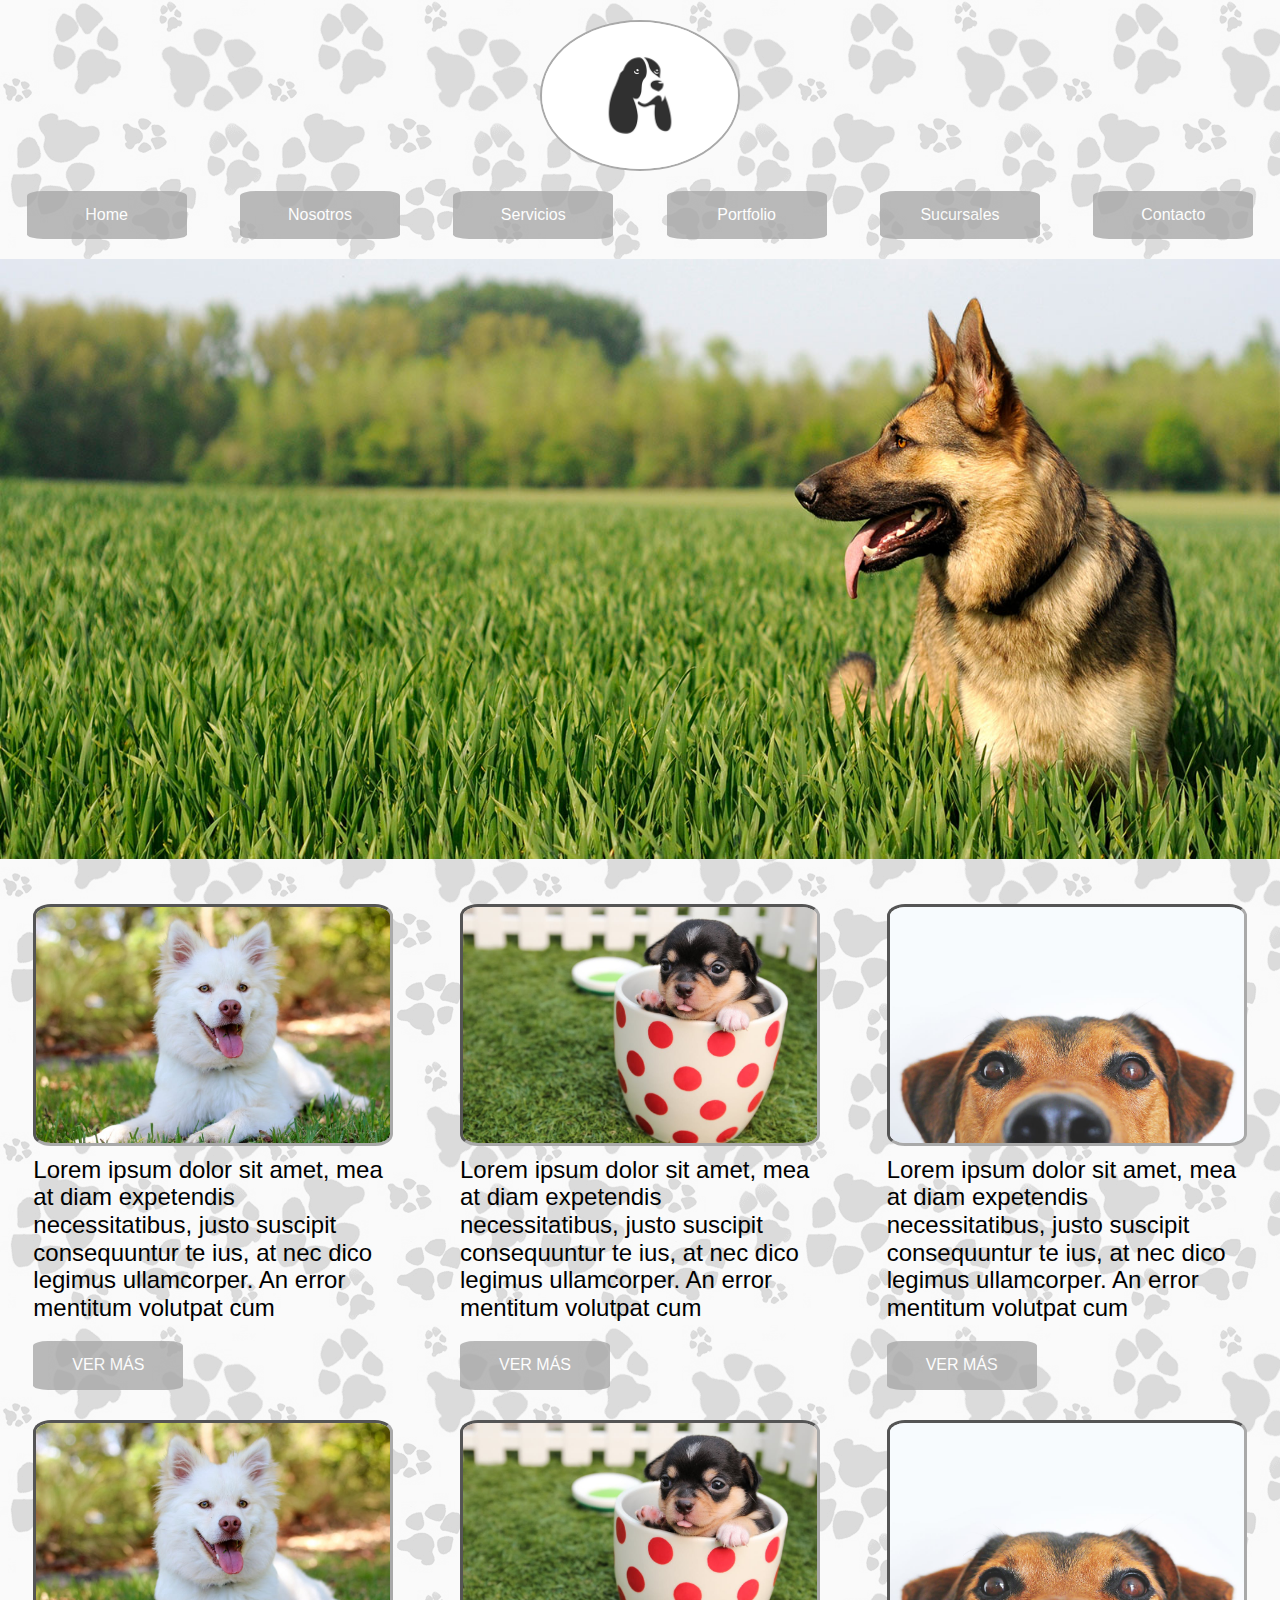
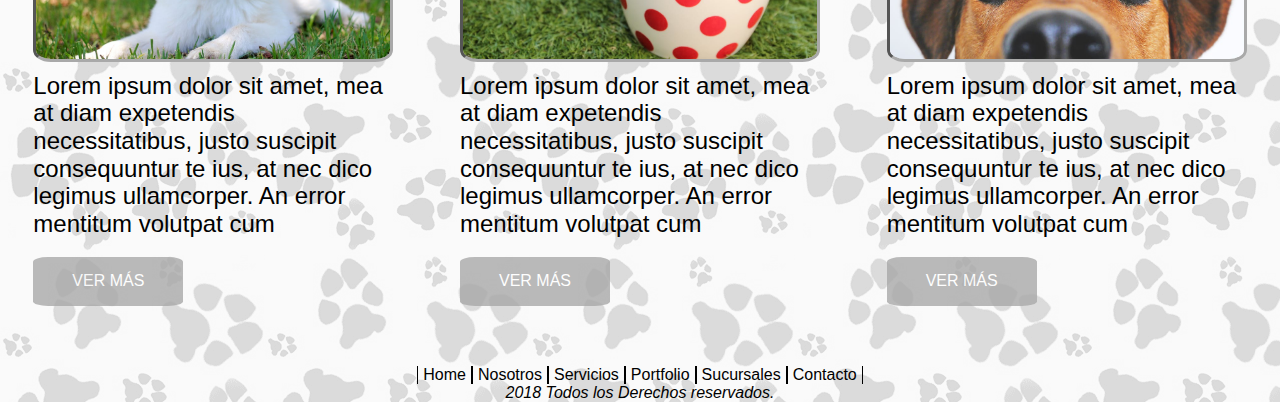
==== index.html @ 11d56989 "Push original del prototipo del trabajo" ====
<!DOCTYPE html>
<html>
    <head>
        <meta charset="utf-8">
        <title>DOGGOS</title>
        <meta name="viewport" content="width=device-width, initial-scale=1.0">
        <link href="css/reset.css" rel="stylesheet">
        <link href="css/normalize.css" rel="stylesheet">
        <link href="css/master.css" rel="stylesheet">

    </head>
    <body>
        <div class="flex-container">
            <header class="main-header">
                <img class="logo" src="img/logo.png">
                <nav class="main-nav">
                    <a href="#">Home</a>
                    <a href="#">Nosotros</a>
                    <a href="#">Servicios</a>
                    <a href="#">Portfolio</a>
                    <a href="#">Sucursales</a>
                    <a href="#">Contacto</a>
                </nav>
                <section class="banner">
                    <img src="img/banner.jpg">
                </section>
            </header>
            <main>
                <section class="vip-doggos">
                    <article class="doggo">
                        <img class="doggo-pic" src="img/dog1.jpeg">
                        <p>Lorem ipsum dolor sit amet, mea at diam expetendis necessitatibus, 
                        justo suscipit consequuntur te ius, at nec dico legimus ullamcorper. 
                        An error mentitum volutpat cum</p>
                        <a href="#">VER MÁS</a>
                    </article>
                    <article class="doggo">
                            <img class="doggo-pic" src="img/dog2.jpeg">
                            <p>Lorem ipsum dolor sit amet, mea at diam expetendis necessitatibus, 
                            justo suscipit consequuntur te ius, at nec dico legimus ullamcorper. 
                            An error mentitum volutpat cum</p>
                            <a href="#">VER MÁS</a>
                    </article>
                    <article class="doggo">
                            <img class="doggo-pic" src="img/dog3.jpeg">
                            <p>Lorem ipsum dolor sit amet, mea at diam expetendis necessitatibus, 
                            justo suscipit consequuntur te ius, at nec dico legimus ullamcorper. 
                            An error mentitum volutpat cum</p>
                            <a href="#">VER MÁS</a>
                    </article>
                    <article class="doggo">
                        <img class="doggo-pic" src="img/dog1.jpeg">
                        <p>Lorem ipsum dolor sit amet, mea at diam expetendis necessitatibus, 
                        justo suscipit consequuntur te ius, at nec dico legimus ullamcorper. 
                        An error mentitum volutpat cum</p>
                        <a href="#">VER MÁS</a>
                    </article>
                    <article class="doggo">
                            <img class="doggo-pic" src="img/dog2.jpeg">
                            <p>Lorem ipsum dolor sit amet, mea at diam expetendis necessitatibus, 
                            justo suscipit consequuntur te ius, at nec dico legimus ullamcorper. 
                            An error mentitum volutpat cum</p>
                            <a href="#">VER MÁS</a>
                    </article>
                    <article class="doggo">
                            <img class="doggo-pic" src="img/dog3.jpeg">
                            <p>Lorem ipsum dolor sit amet, mea at diam expetendis necessitatibus, 
                            justo suscipit consequuntur te ius, at nec dico legimus ullamcorper. 
                            An error mentitum volutpat cum</p>
                            <a href="#">VER MÁS</a>
                    </article>
                </section>
            </main>
        <footer>
            <nav class="footer-nav">
                <a href="#">Home</a>
                <a href="#">Nosotros</a>
                <a href="#">Servicios</a>
                <a href="#">Portfolio</a>
                <a href="#">Sucursales</a>
                <a href="#">Contacto</a>
            </nav>
            <i>2018 Todos los Derechos reservados.</i>
        </footer>
        </div>
    </body>
</html>
---- css/master.css ----
* {
    box-sizing: border-box;
}

body {
    background-image: url(../img/bg.gif);
    font-family: sans-serif;

}

.flex-container {
    display: flex;
    flex-direction: column;
    align-items: center;
    
    


}

.main-header {
    margin: 20px 0px 10px 0px;
    display: flex;
    flex-direction: column;
    align-items: center;
    /*width: 1600px;*/
}

.logo {
    border: 2px solid darkgray;
    width: 200px;
    border-radius: 60%;
    margin-bottom: 10px; 
}

.main-nav {
    width: 100%;
    display: flex;
    justify-content: space-around;
    margin: 10px 0px 10px 0px;
}

.main-nav a{
    text-align: center;
    width: 12.5%;
    padding: 15px 0px 15px 0px;
    text-decoration: none;
    border-radius: 10%;
    color: white;
    background-color: darkgray;
    opacity: 0.8; 

}

.main-nav a:hover {
    opacity: 1;

}

.banner{
    margin: 10px 0px 10px 0px;
}

.vip-doggos {
    display: flex;
    flex-direction: row;
    flex-wrap: wrap;
    justify-content: space-around;
    max-width: 1600px;
}

main {
    margin: 10px 0px 10px 0px;
}

.doggo {
    max-width: 28.125%;
    margin: 10px 0px 10px 0px;
    display: flex;
    flex-direction: column;
    justify-content: space-between;
}
.doggo-pic {
    max-width: 100%;
    border-radius: 5%;
    border: 3px darkgray;
    border-style: inset;
}

p {
    margin: 10px 0px 10px 0px;
    font-size: 1.5em;
}

.doggo a{
    text-align: center;
    display: box;
    width: 150px;
    padding: 15px 0px 15px 0px;
    text-decoration: none;
    border-radius: 10%;
    color: white;
    background-color: darkgray;
    opacity: 0.8; 
    margin: 10px 0px 10px 0px;
}

.doggo a:hover{
    opacity: 1;
}

.footer-nav {
    margin-top: 30px;
    display: flex;
    flex-direction: row;
}

footer {
    display: flex;
    flex-direction: column;
    
    justify-content: flex-start;
}

.footer-nav a{
    text-decoration: none;
    text-align: center;
    border-left: 1px solid black;
    border-right: 1px solid black;
    color: black;
    padding: 0px 5px 0px 5px;
}

i {
    text-align: center;
}

@media (max-width: 767.98px) {
    .main-nav a{
        width: 96px;
        font-size: 1em;
    }
    .doggo{
        max-width: 40%;
    }

    .doggo a{
        width: 50%;
    }
}

@media (max-width: 575.98px) {
    
    .main-nav{
        flex-direction: column;
    }
    
    .main-nav a{
        border-radius: 0%;
        width: 100%;
        border-bottom: 1px solid white;
    }
}

@media (max-width: 424.98px) {
    .main-header{
        width: 100%;
    }

    .vip-doggos{
        display: flex;
        flex-direction: column;
        align-content: center;
    }

    .doggo a{
        align-self: center;
    }

    .banner{
        display: none;
    }
    
    .doggo{
        max-width: 90%;
        align-self: center;
     
    }

    p {
        padding-left: 10px;
        padding-right: 10px;
    }

    .logo {
        width: 150px;
    }

    .footer-nav{
        flex-direction: column;
    }

    .footer-nav a{
        border: none;

    }
}
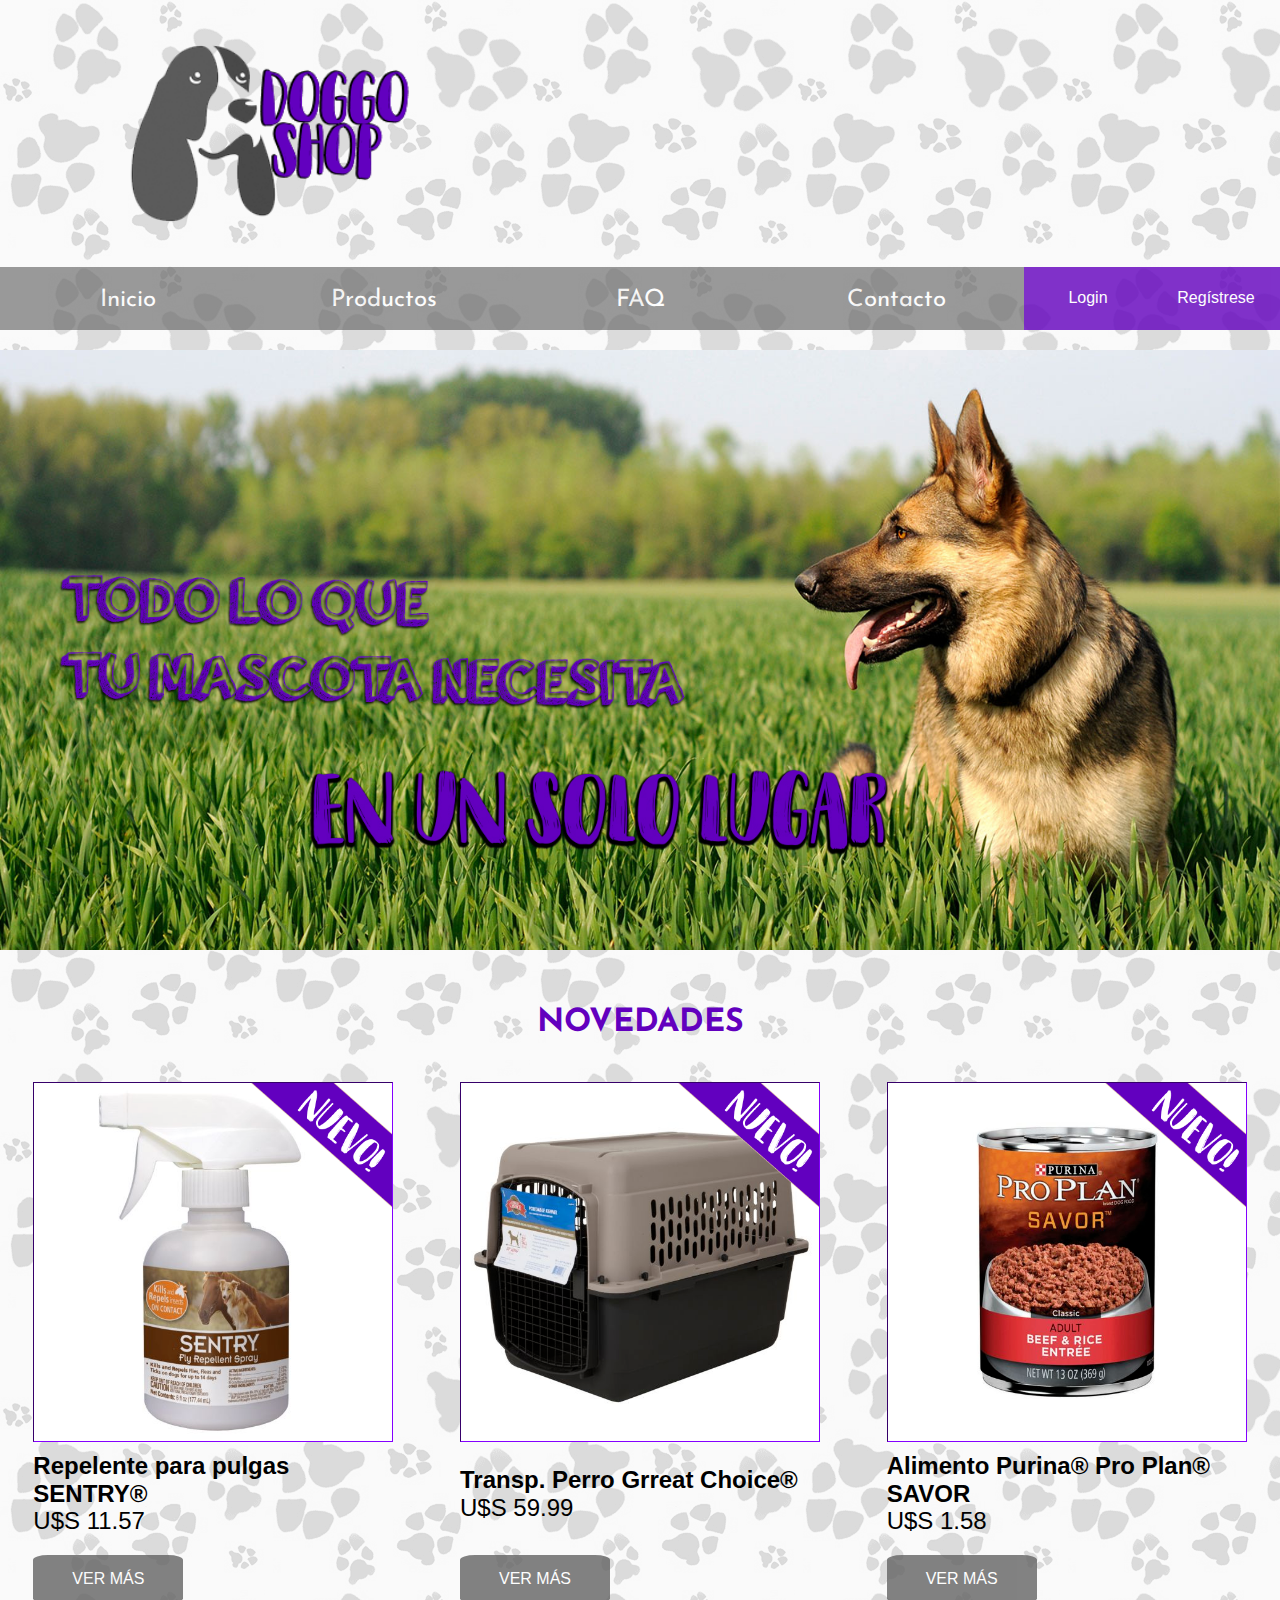
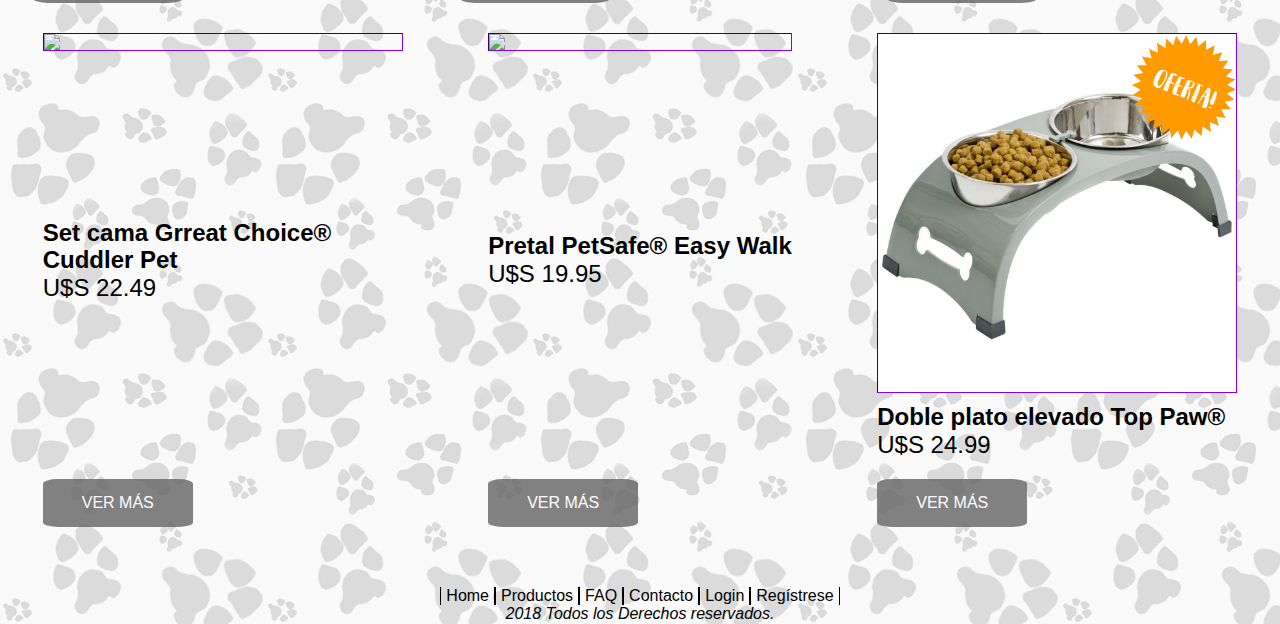
==== commit e482fa5c: "Sprint 1" ====
--- a/index.html
+++ b/index.html
@@ -2,83 +2,83 @@
 <html>
     <head>
         <meta charset="utf-8">
-        <title>DOGGOS</title>
+        <title>DOGGO SHOP</title>
         <meta name="viewport" content="width=device-width, initial-scale=1.0">
         <link href="css/reset.css" rel="stylesheet">
         <link href="css/normalize.css" rel="stylesheet">
         <link href="css/master.css" rel="stylesheet">
+        <link href="https://fonts.googleapis.com/css?family=Josefin+Sans|Varela+Round" rel="stylesheet">
 
     </head>
     <body>
         <div class="flex-container">
             <header class="main-header">
-                <img class="logo" src="img/logo.png">
+                <img class="logo" src="img/logo2.png">
+                <div class="navs">
+                 
                 <nav class="main-nav">
-                    <a href="#">Home</a>
-                    <a href="#">Nosotros</a>
-                    <a href="#">Servicios</a>
-                    <a href="#">Portfolio</a>
-                    <a href="#">Sucursales</a>
+                    <a href="index.html">Inicio</a>
+                    <a href="#">Productos</a>
+                    <a href="frecuentes.html">FAQ</a>
                     <a href="#">Contacto</a>
+                    <!-- <div class="user">
+                        <a href="login.html">Login</a>
+                        <a href="form.html">Regístrese</a>
+                    </div> -->
                 </nav>
+                <div class="user">
+                        <a href="login.html">Login</a>
+                        <a href="form.html">Regístrese</a>
+                    </div>
+                </div>
                 <section class="banner">
-                    <img src="img/banner.jpg">
+                    <img src="img/banneredit.jpg">
                 </section>
             </header>
             <main>
+                <h1 class="novedades">NOVEDADES</h1>
                 <section class="vip-doggos">
+                    
                     <article class="doggo">
-                        <img class="doggo-pic" src="img/dog1.jpeg">
-                        <p>Lorem ipsum dolor sit amet, mea at diam expetendis necessitatibus, 
-                        justo suscipit consequuntur te ius, at nec dico legimus ullamcorper. 
-                        An error mentitum volutpat cum</p>
+                        <img class="doggo-pic" src="img/product1c.png">
+                        <p><strong>Repelente para pulgas SENTRY®</strong><br>U$S 11.57</p>
                         <a href="#">VER MÁS</a>
                     </article>
                     <article class="doggo">
-                            <img class="doggo-pic" src="img/dog2.jpeg">
-                            <p>Lorem ipsum dolor sit amet, mea at diam expetendis necessitatibus, 
-                            justo suscipit consequuntur te ius, at nec dico legimus ullamcorper. 
-                            An error mentitum volutpat cum</p>
+                        <img class="doggo-pic" src="img/product2c.png">
+                        <p><strong>Transp. Perro Grreat Choice®</strong><br>U$S 59.99</p>
+                        <a href="#">VER MÁS</a>
+                    </article>
+                    <article class="doggo">
+                            <img class="doggo-pic" src="img/product3c.png">
+                            <p><strong>Alimento Purina® Pro Plan® SAVOR</strong><br>U$S 1.58</p>
                             <a href="#">VER MÁS</a>
                     </article>
                     <article class="doggo">
-                            <img class="doggo-pic" src="img/dog3.jpeg">
-                            <p>Lorem ipsum dolor sit amet, mea at diam expetendis necessitatibus, 
-                            justo suscipit consequuntur te ius, at nec dico legimus ullamcorper. 
-                            An error mentitum volutpat cum</p>
+                        <img class="doggo-pic" src="img/product4c.png">
+                        <p><strong>Set cama Grreat Choice® Cuddler Pet </strong><br>U$S 22.49</p>
+                        <a href="#">VER MÁS</a>
+                    </article>
+                    <article class="doggo">
+                            <img class="doggo-pic" src="img/product5c.png">
+                            <p><strong>Pretal PetSafe® Easy Walk</strong><br>U$S 19.95</p>
                             <a href="#">VER MÁS</a>
                     </article>
                     <article class="doggo">
-                        <img class="doggo-pic" src="img/dog1.jpeg">
-                        <p>Lorem ipsum dolor sit amet, mea at diam expetendis necessitatibus, 
-                        justo suscipit consequuntur te ius, at nec dico legimus ullamcorper. 
-                        An error mentitum volutpat cum</p>
-                        <a href="#">VER MÁS</a>
-                    </article>
-                    <article class="doggo">
-                            <img class="doggo-pic" src="img/dog2.jpeg">
-                            <p>Lorem ipsum dolor sit amet, mea at diam expetendis necessitatibus, 
-                            justo suscipit consequuntur te ius, at nec dico legimus ullamcorper. 
-                            An error mentitum volutpat cum</p>
-                            <a href="#">VER MÁS</a>
-                    </article>
-                    <article class="doggo">
-                            <img class="doggo-pic" src="img/dog3.jpeg">
-                            <p>Lorem ipsum dolor sit amet, mea at diam expetendis necessitatibus, 
-                            justo suscipit consequuntur te ius, at nec dico legimus ullamcorper. 
-                            An error mentitum volutpat cum</p>
+                            <img class="doggo-pic" src="img/product6c.png">
+                            <p><strong>Doble plato elevado Top Paw®</strong><br>U$S 24.99</p>
                             <a href="#">VER MÁS</a>
                     </article>
                 </section>
             </main>
         <footer>
             <nav class="footer-nav">
-                <a href="#">Home</a>
-                <a href="#">Nosotros</a>
-                <a href="#">Servicios</a>
-                <a href="#">Portfolio</a>
-                <a href="#">Sucursales</a>
-                <a href="#">Contacto</a>
+                <a href="index.html">Home</a>
+                    <a href="#">Productos</a>
+                    <a href="frecuentes.html">FAQ</a>
+                    <a href="#">Contacto</a>
+                    <a href="login.html">Login</a>
+                    <a href="form.html">Regístrese</a>
             </nav>
             <i>2018 Todos los Derechos reservados.</i>
         </footer>
--- a/css/master.css
+++ b/css/master.css
@@ -23,42 +23,159 @@
     display: flex;
     flex-direction: column;
     align-items: center;
-    /*width: 1600px;*/
+    width: 100%;
 }
 
 .logo {
-    border: 2px solid darkgray;
-    width: 200px;
-    border-radius: 60%;
+    /*border: 2px solid rgb(98, 0, 190);*/
+    width: 320px;
+    /*border-radius: 60%;*/
     margin-bottom: 10px; 
+    align-self: flex-start;
+    position: relative;
+    left: 100px;
+}
+
+.navs {
+    width:100%;
+    display: flex;
 }
 
 .main-nav {
+    width: 80%;
+    display: flex;
+    justify-content: space-around;
+    margin: 10px 0px 10px 0px;
+    opacity: 0.8;
+}
+
+.main-nav a{
+    text-align: center;
+    width: 25%;
+    padding: 20px 0px 15px 0px;
+    text-decoration: none;
+    /*border-radius: 10%;*/
+    color: white;
+    background-color: rgb(100, 100, 100);
+    opacity: 0.8;
+    font-family: 'Josefin Sans', sans-serif;
+    font-size: 1.5em; 
+
+}
+
+.user {
+    display: flex;
+    width: 20%;
+    justify-content: space-around;
+  
+}
+
+.user a{
+    text-align: center;
+    width: 50%;
+    padding: 22px 0px 15px 0px;
+    text-decoration: none;
+    color: white;
+    background-color: rgb(98, 0, 190); 
+    opacity: 0.8; 
+    font-family: sans-serif;
+    font-size: 1em;
+    margin: 10px 0px 10px 0px;
+}
+
+.user a:hover{
+    opacity: 1;
+}
+
+.a:visited {
+    color: white;
+}
+
+
+.main-nav a:hover {
+    background-color: rgb(98, 0, 190);
+    opacity: 1;
+
+}
+
+.banner{
+    margin: 10px 0px 10px 0px;
+}
+
+.btn{
+    background-color: rgb(50, 50, 50);
+    border-radius: 5px;
+    display: inline-block;
+    color: white;
+    font-weight: 500;
+    padding: 5px;
+    font-size: 1.5em;
+}
+
+.btn:hover{
+    background-color: rgb(98, 0, 190);
+}
+
+.datos{
+    width: 594px;
+}
+
+.p-form {
+    color: rgb(98, 0, 190);
+    text-decoration: underline;
+}
+
+.ppal{
+    background-color: rgba(98, 0, 190, 0.3);
+    border: 1px solid rgb(150, 150, 150);
+    border-radius: 5px;
+    padding: 2%;
+    margin: 0px;
     width: 100%;
-    display: flex;
-    justify-content: space-around;
-    margin: 10px 0px 10px 0px;
-}
-
-.main-nav a{
-    text-align: center;
-    width: 12.5%;
-    padding: 15px 0px 15px 0px;
-    text-decoration: none;
-    border-radius: 10%;
-    color: white;
-    background-color: darkgray;
-    opacity: 0.8; 
-
-}
-
-.main-nav a:hover {
+}
+
+.user a:visited{
+    color: white;
+}
+
+fieldset{
+    /*border: 1px solid rgb(50, 50, 50);*/
+    /*border-radius: 5px;*/
+    width: 100%;
+    font-size: 1.5em;
+    line-height: 1.5em;
+    /*background-color: rgb(150, 150, 150);*/
     opacity: 1;
-
-}
-
-.banner{
-    margin: 10px 0px 10px 0px;
+}
+
+/*fieldset:hover{
+    background-color: rgb(98, 0, 190);
+    color: white;
+    opacity: 0.8;
+
+}*/
+fieldset label {
+    font-family: 'Josefin Sans', sans-serif;
+}
+h3{
+    text-decoration: underline;
+}
+
+input{
+    color: black;
+    font-weight: 400;
+}
+
+.form {
+    /*background-color: rgba(150, 150, 150, 0.5);*/
+    /*border: 1px solid rgb(150, 150, 150);
+    border-radius: 5px;*/
+    /*padding: 10px;*/
+    width: 100%;
+    opacity: 1;
+}
+.form form{
+    width: 100%;
 }
 
 .vip-doggos {
@@ -69,8 +186,27 @@
     max-width: 1600px;
 }
 
+
 main {
     margin: 10px 0px 10px 0px;
+}
+
+.novedades {
+    text-align: center;
+    font-family: 'Josefin Sans', sans-serif;
+    font-size: 2em; 
+    color: rgb(98, 0, 190);
+    margin-bottom: 30px;
+    font-weight: bold;
+    text-decoration: wavy;
+    
+}
+
+
+.main-form {
+    margin: 10px 0px 10px 0px;
+    width: 800px;
+    font-size: 0.8em;
 }
 
 .doggo {
@@ -80,10 +216,37 @@
     flex-direction: column;
     justify-content: space-between;
 }
+
+.login-form{
+    background-color: rgb(100, 100, 100);
+    opacity: 0.8;
+    color: white; 
+}
+
+.login-form:hover {
+    background-color: rgb(98, 0, 190);
+     
+}
+
+/*.new-1 {
+    position: sticky;
+    width: 100px;
+    z-index: 1000;
+    top: 1025px;
+    left: 305px;
+}
+
+.new-2 {
+    position: absolute;
+    width: 100px;
+    z-index: 1000;
+    top: 1025px;
+    left: 305px;
+}*/
+
 .doggo-pic {
     max-width: 100%;
-    border-radius: 5%;
-    border: 3px darkgray;
+    border: 1px rgb(98, 0, 190);
     border-style: inset;
 }
 
@@ -100,19 +263,21 @@
     text-decoration: none;
     border-radius: 10%;
     color: white;
-    background-color: darkgray;
+    background-color: rgb(100, 100, 100);
     opacity: 0.8; 
     margin: 10px 0px 10px 0px;
 }
 
 .doggo a:hover{
-    opacity: 1;
+    background-color: rgb(98, 0, 190); 
 }
 
 .footer-nav {
     margin-top: 30px;
     display: flex;
     flex-direction: row;
+    align-content: center;
+    
 }
 
 footer {
@@ -135,11 +300,37 @@
     text-align: center;
 }
 
+/* media (max-width: 1071.98px) {
+    
+    
+    .user a{
+        width: 77.18px;
+    }
+}*/
+
+ @media (max-width: 861.98px) {
+    /*.user {
+        width: 155.09px;
+    }*/
+
+    .user a{
+        font-size: 0.8em;
+        padding: 26px 0px 15px 0px; 
+    }
+
+    .main-form{
+        width: 92.80742459396752%
+    }
+} 
+
 @media (max-width: 767.98px) {
-    .main-nav a{
+    /*.main-nav a{
         width: 96px;
         font-size: 1em;
-    }
+    }*/
+
+   
+
     .doggo{
         max-width: 40%;
     }
@@ -149,17 +340,44 @@
     }
 }
 
+
+
 @media (max-width: 575.98px) {
     
     .main-nav{
         flex-direction: column;
-    }
-    
+        width: 100%;
+        margin: 10px 0px 0px 0px;
+    }
+    
+    .navs {
+        flex-direction: column;
+    }
+
     .main-nav a{
         border-radius: 0%;
         width: 100%;
         border-bottom: 1px solid white;
     }
+    .user {
+        flex-direction: column;
+        width: 100%;
+        justify-content: start;
+    }
+
+    .user a{
+        border-radius: 0%;
+        width: 100%;
+        border-bottom: 1px solid white;
+        margin: 0px;
+        font-size: 1em;
+        padding: 20px 0px 15px 0px;  
+    }
+
+    .form {
+        width: 100%;
+    }
+
 }
 
 @media (max-width: 424.98px) {
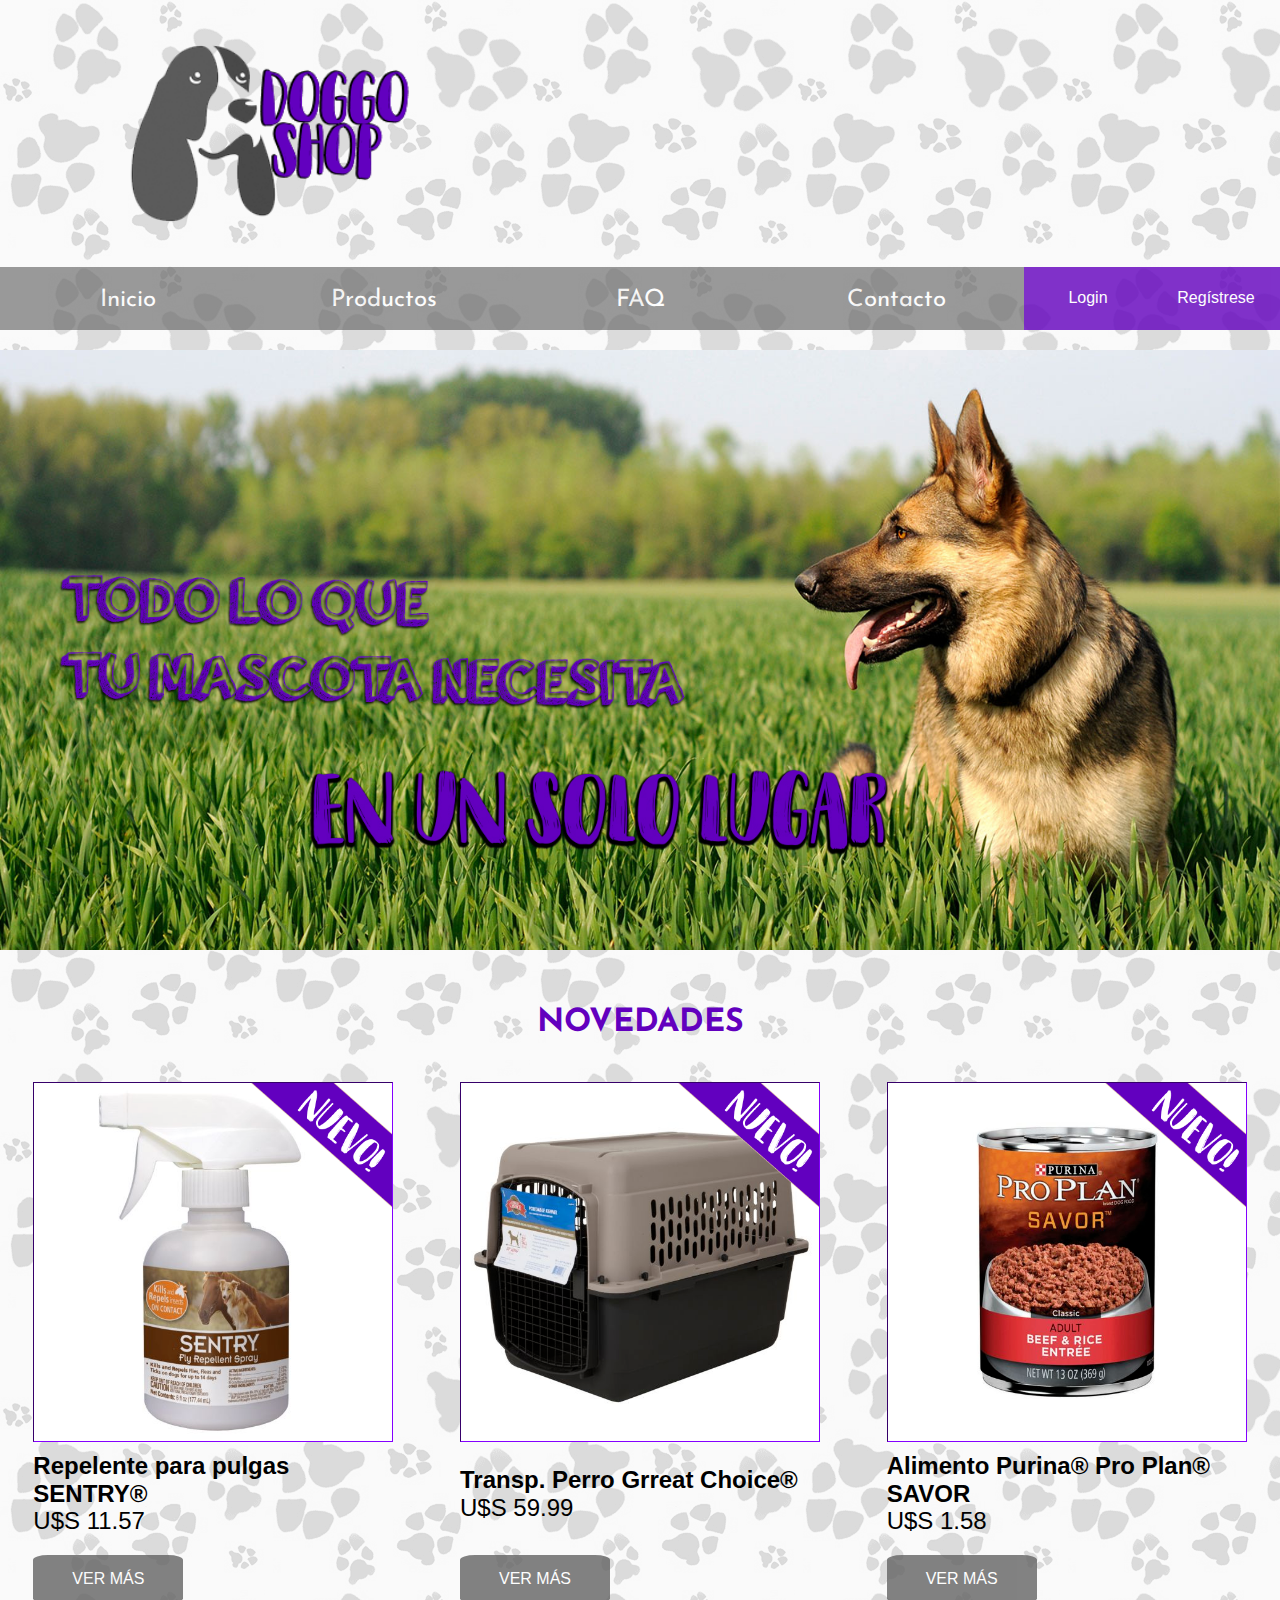
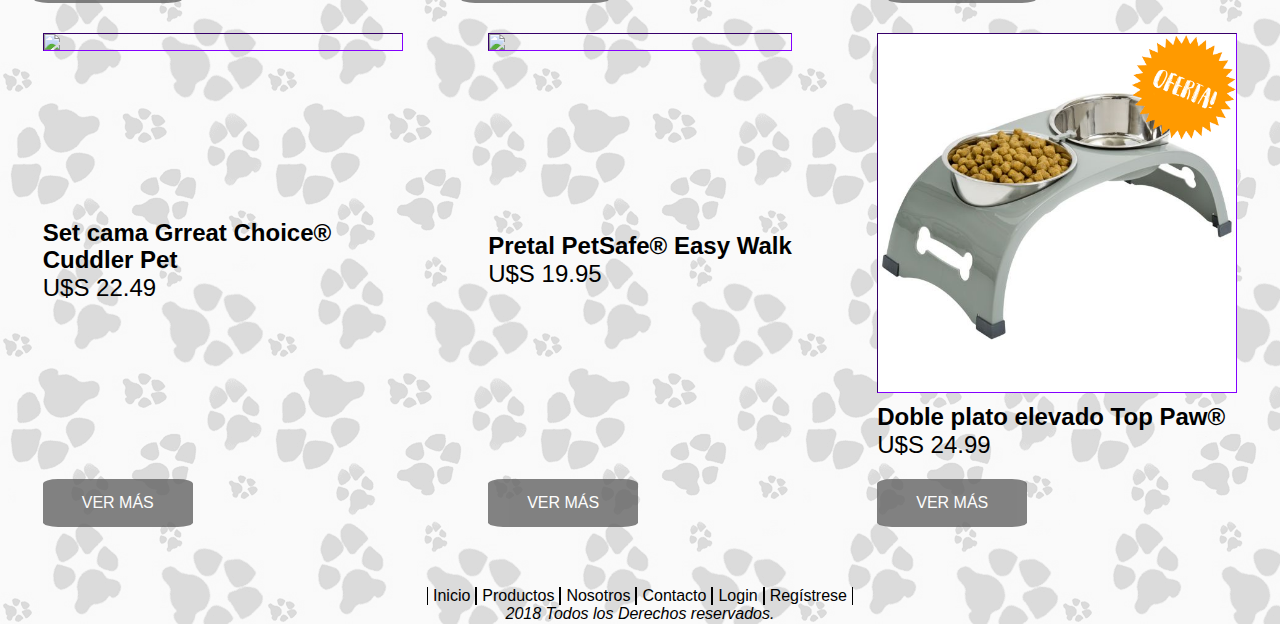
==== commit f4c0fd55: "Funciona la persistencia de datos, pero no redirige a la página de login ni genera el json" ====
--- a/index.html
+++ b/index.html
@@ -15,20 +15,15 @@
             <header class="main-header">
                 <img class="logo" src="img/logo2.png">
                 <div class="navs">
-                 
-                <nav class="main-nav">
-                    <a href="index.html">Inicio</a>
-                    <a href="#">Productos</a>
-                    <a href="frecuentes.html">FAQ</a>
-                    <a href="#">Contacto</a>
-                    <!-- <div class="user">
-                        <a href="login.html">Login</a>
-                        <a href="form.html">Regístrese</a>
-                    </div> -->
-                </nav>
-                <div class="user">
-                        <a href="login.html">Login</a>
-                        <a href="form.html">Regístrese</a>
+                    <nav class="main-nav">
+                        <a href="index.html">Inicio</a>
+                        <a href="#">Productos</a>
+                        <a href="frecuentes.html">FAQ</a>
+                        <a href="#">Contacto</a>
+                    </nav>
+                    <div class="user">
+                        <a href="login.php">Login</a>
+                        <a href="registro.php">Regístrese</a>
                     </div>
                 </div>
                 <section class="banner">
@@ -38,7 +33,6 @@
             <main>
                 <h1 class="novedades">NOVEDADES</h1>
                 <section class="vip-doggos">
-                    
                     <article class="doggo">
                         <img class="doggo-pic" src="img/product1c.png">
                         <p><strong>Repelente para pulgas SENTRY®</strong><br>U$S 11.57</p>
@@ -71,17 +65,17 @@
                     </article>
                 </section>
             </main>
-        <footer>
-            <nav class="footer-nav">
-                <a href="index.html">Home</a>
+            <footer>
+                <nav class="footer-nav">
+                    <a href="index.html">Inicio</a>
                     <a href="#">Productos</a>
-                    <a href="frecuentes.html">FAQ</a>
+                    <a href="#">Nosotros</a>
                     <a href="#">Contacto</a>
-                    <a href="login.html">Login</a>
-                    <a href="form.html">Regístrese</a>
-            </nav>
-            <i>2018 Todos los Derechos reservados.</i>
-        </footer>
+                    <a href="login.php">Login</a>
+                    <a href="registro.php">Regístrese</a>
+                </nav>
+                <i>2018 Todos los Derechos reservados.</i>
+            </footer>
         </div>
     </body>
 </html>
--- a/css/master.css
+++ b/css/master.css
@@ -276,7 +276,7 @@
     margin-top: 30px;
     display: flex;
     flex-direction: row;
-    align-content: center;
+    justify-content: center;
     
 }
 
